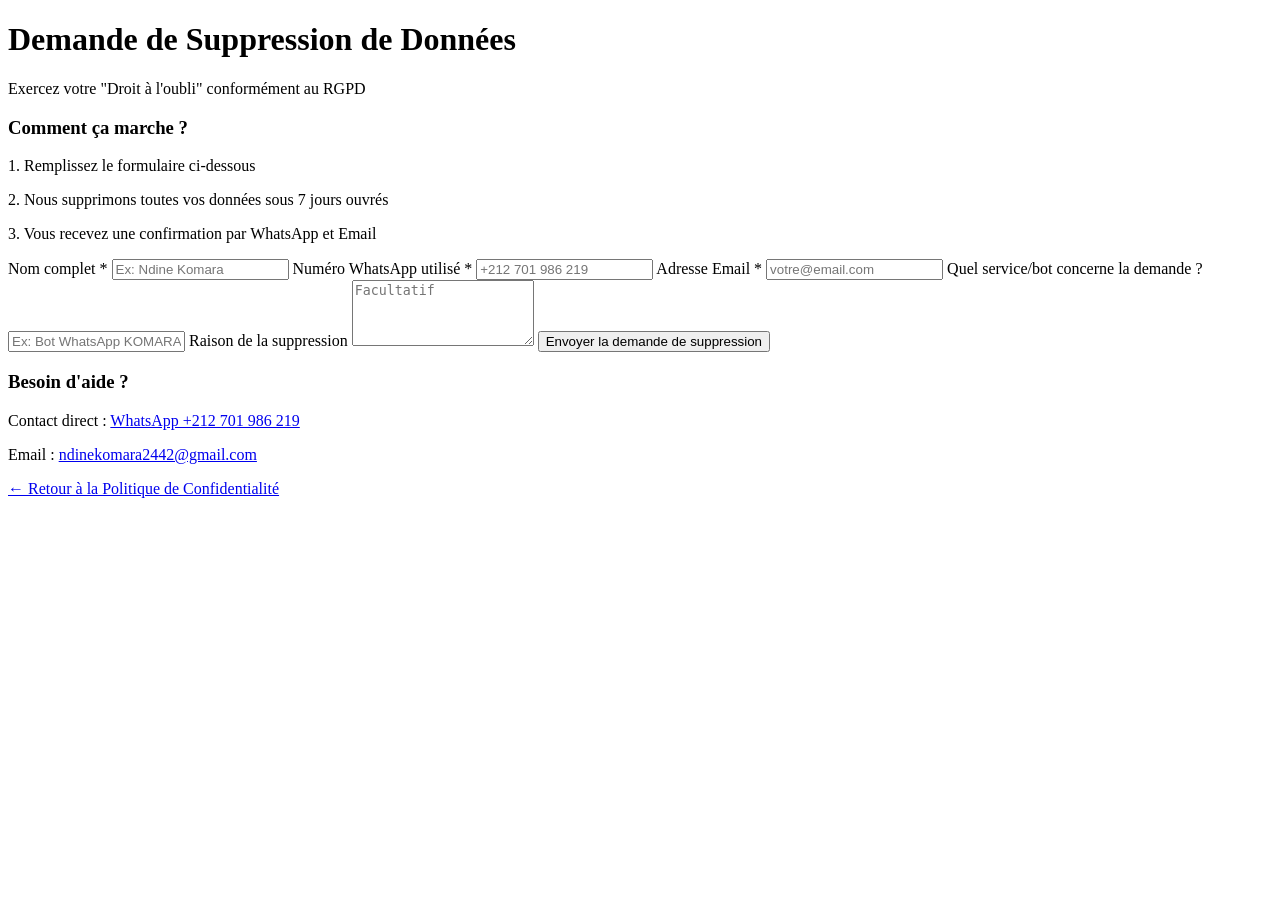
==== index.html @ a5dddcb5 "Add initial HTML structure for data deletion request" ====
<!DOCTYPE html>
<html lang="fr">
<head>
    <meta charset="UTF-8">
    <meta name="viewport" content="width=device-width, initial-scale=1.0">
    <title>Suppression de Données - KOMARA AGENCY</title>
    <link rel="stylesheet" href="assets/style.css">
</head>
<body>
    <div class="container">
        <h1>Demande de Suppression de Données</h1>
        <p class="subtitle">Exercez votre "Droit à l'oubli" conformément au RGPD</p>

        <div class="info-box">
            <h3>Comment ça marche ?</h3>
            <p>1. Remplissez le formulaire ci-dessous</p>
            <p>2. Nous supprimons toutes vos données sous 7 jours ouvrés</p>
            <p>3. Vous recevez une confirmation par WhatsApp et Email</p>
        </div>

        <form action="https://formspree.io/f/ndinekomara2442@gmail.com" method="POST">
            <label>Nom complet *</label>
            <input type="text" name="name" required placeholder="Ex: Ndine Komara">
            
            <label>Numéro WhatsApp utilisé *</label>
            <input type="tel" name="whatsapp" required placeholder="+212 701 986 219">
            
            <label>Adresse Email *</label>
            <input type="email" name="email" required placeholder="votre@email.com">
            
            <label>Quel service/bot concerne la demande ?</label>
            <input type="text" name="service" placeholder="Ex: Bot WhatsApp KOMARA, Site Web">
            
            <label>Raison de la suppression</label>
            <textarea name="reason" rows="4" placeholder="Facultatif"></textarea>

            <input type="hidden" name="_subject" value="Nouvelle demande de suppression KOMARA AGENCY">
            
            <button type="submit">Envoyer la demande de suppression</button>
        </form>

        <div class="contact-box">
            <h3>Besoin d'aide ?</h3>
            <p>Contact direct : <a href="https://wa.me/212701986219">WhatsApp +212 701 986 219</a></p>
            <p>Email : <a href="mailto:ndinekomara2442@gmail.com">ndinekomara2442@gmail.com</a></p>
            <p><a href="https://ndinekomara2442-cmd.github.io/komara-privacy-policy/">← Retour à la Politique de Confidentialité</a></p>
        </div>
    </div>
</body>
              </html>
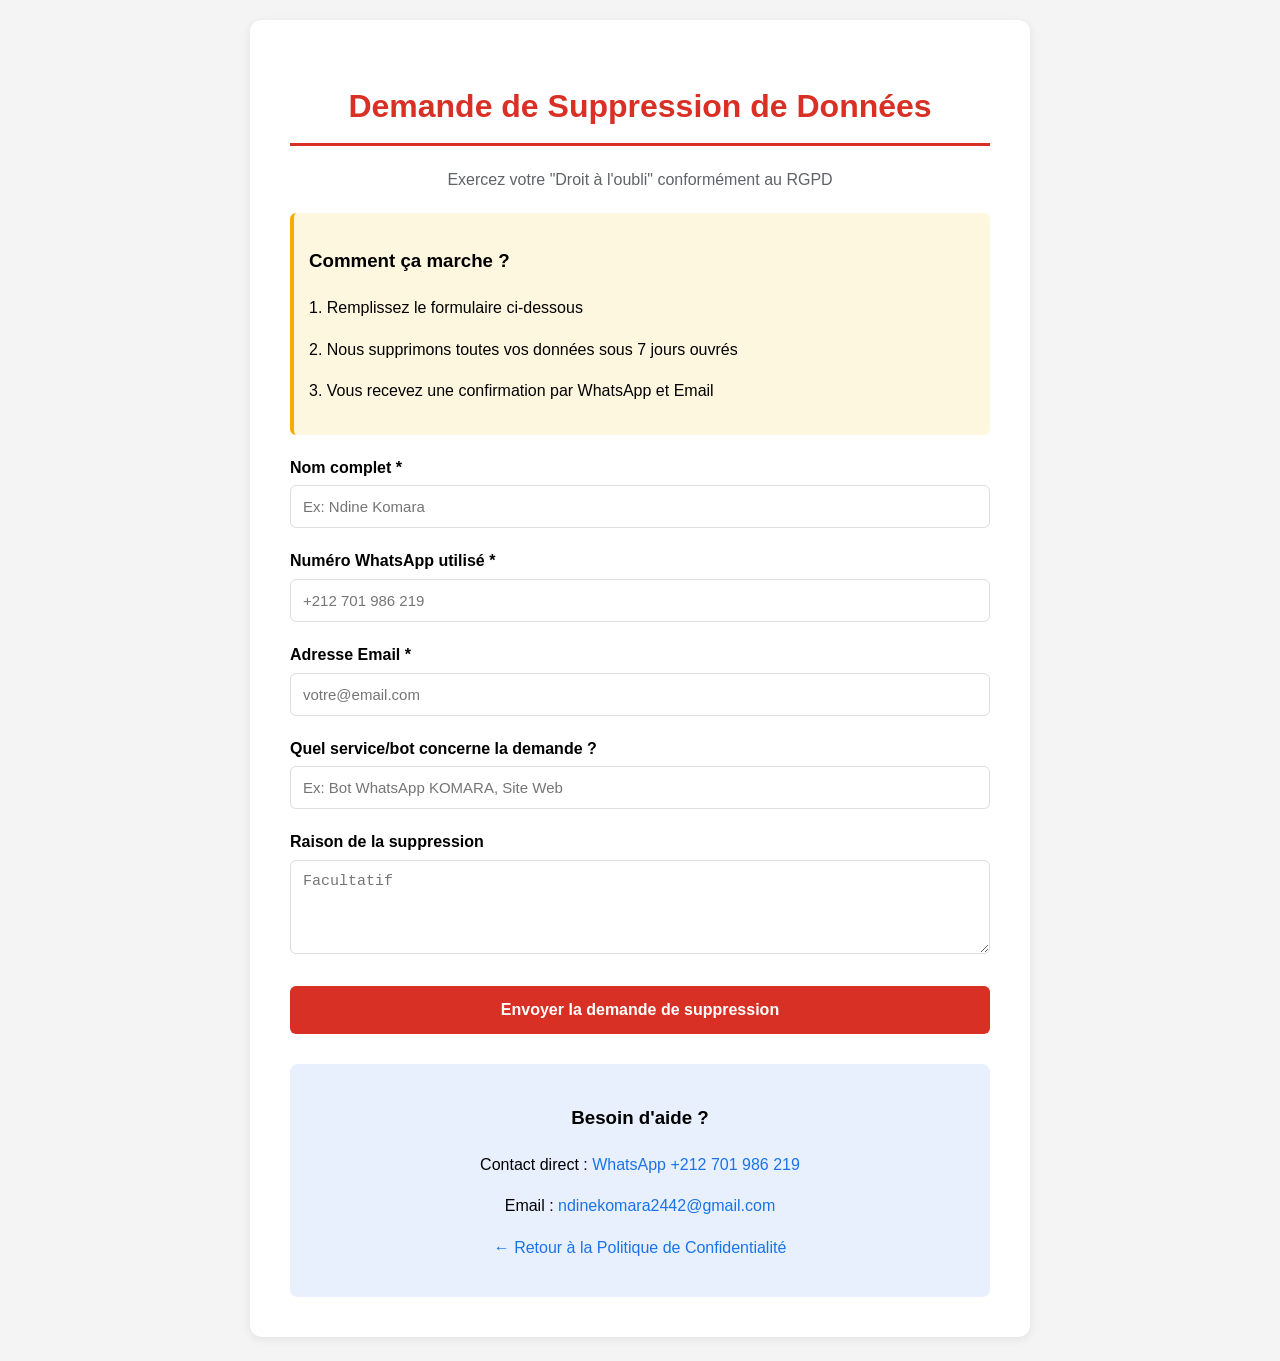
==== commit 2ded4b2c: "Update form action URL in index.html" ====
--- a/index.html
+++ b/index.html
@@ -18,7 +18,7 @@
             <p>3. Vous recevez une confirmation par WhatsApp et Email</p>
         </div>
 
-        <form action="https://formspree.io/f/ndinekomara2442@gmail.com" method="POST">
+        <form action="https://formspree.io/f/mw1kwwda" method="POST">
             <label>Nom complet *</label>
             <input type="text" name="name" required placeholder="Ex: Ndine Komara">
             
@@ -47,5 +47,4 @@
         </div>
     </div>
 </body>
-              </html>
-
+</html>
--- a/assets/style.css
+++ b/assets/style.css
@@ -0,0 +1,59 @@
+body { 
+    font-family: 'Segoe UI', Arial, sans-serif; 
+    background: #f4f4f4; 
+    margin: 0; 
+    padding: 20px; 
+    line-height: 1.6; 
+}
+.container { 
+    max-width: 700px; 
+    margin: 0 auto; 
+    background: white; 
+    padding: 40px; 
+    border-radius: 12px; 
+    box-shadow: 0 2px 10px rgba(0,0,0,0.08);
+}
+h1 { 
+    color: #d93025; 
+    text-align: center;
+    border-bottom: 3px solid #d93025; 
+    padding-bottom: 10px; 
+}
+.subtitle { text-align: center; color: #5f6368; }
+label { display: block; font-weight: 600; margin-top: 20px; margin-bottom: 5px; }
+input, textarea { 
+    width: 100%; 
+    padding: 12px; 
+    border: 1px solid #ddd; 
+    border-radius: 6px; 
+    box-sizing: border-box; 
+    font-size: 15px;
+}
+button { 
+    background: #d93025; 
+    color: white; 
+    padding: 15px; 
+    border: none; 
+    border-radius: 6px; 
+    cursor: pointer; 
+    font-size: 16px; 
+    font-weight: bold;
+    width: 100%; 
+    margin-top: 25px;
+}
+button:hover { background: #b52d20; }
+.info-box { 
+    background: #fef7e0; 
+    border-left: 4px solid #f9ab00; 
+    padding: 15px; 
+    border-radius: 6px; 
+    margin: 20px 0;
+}
+.contact-box { 
+    background: #e8f0fe; 
+    padding: 20px; 
+    border-radius: 8px; 
+    margin-top: 30px; 
+    text-align: center;
+}
+a { color: #1a73e8; text-decoration: none; }
